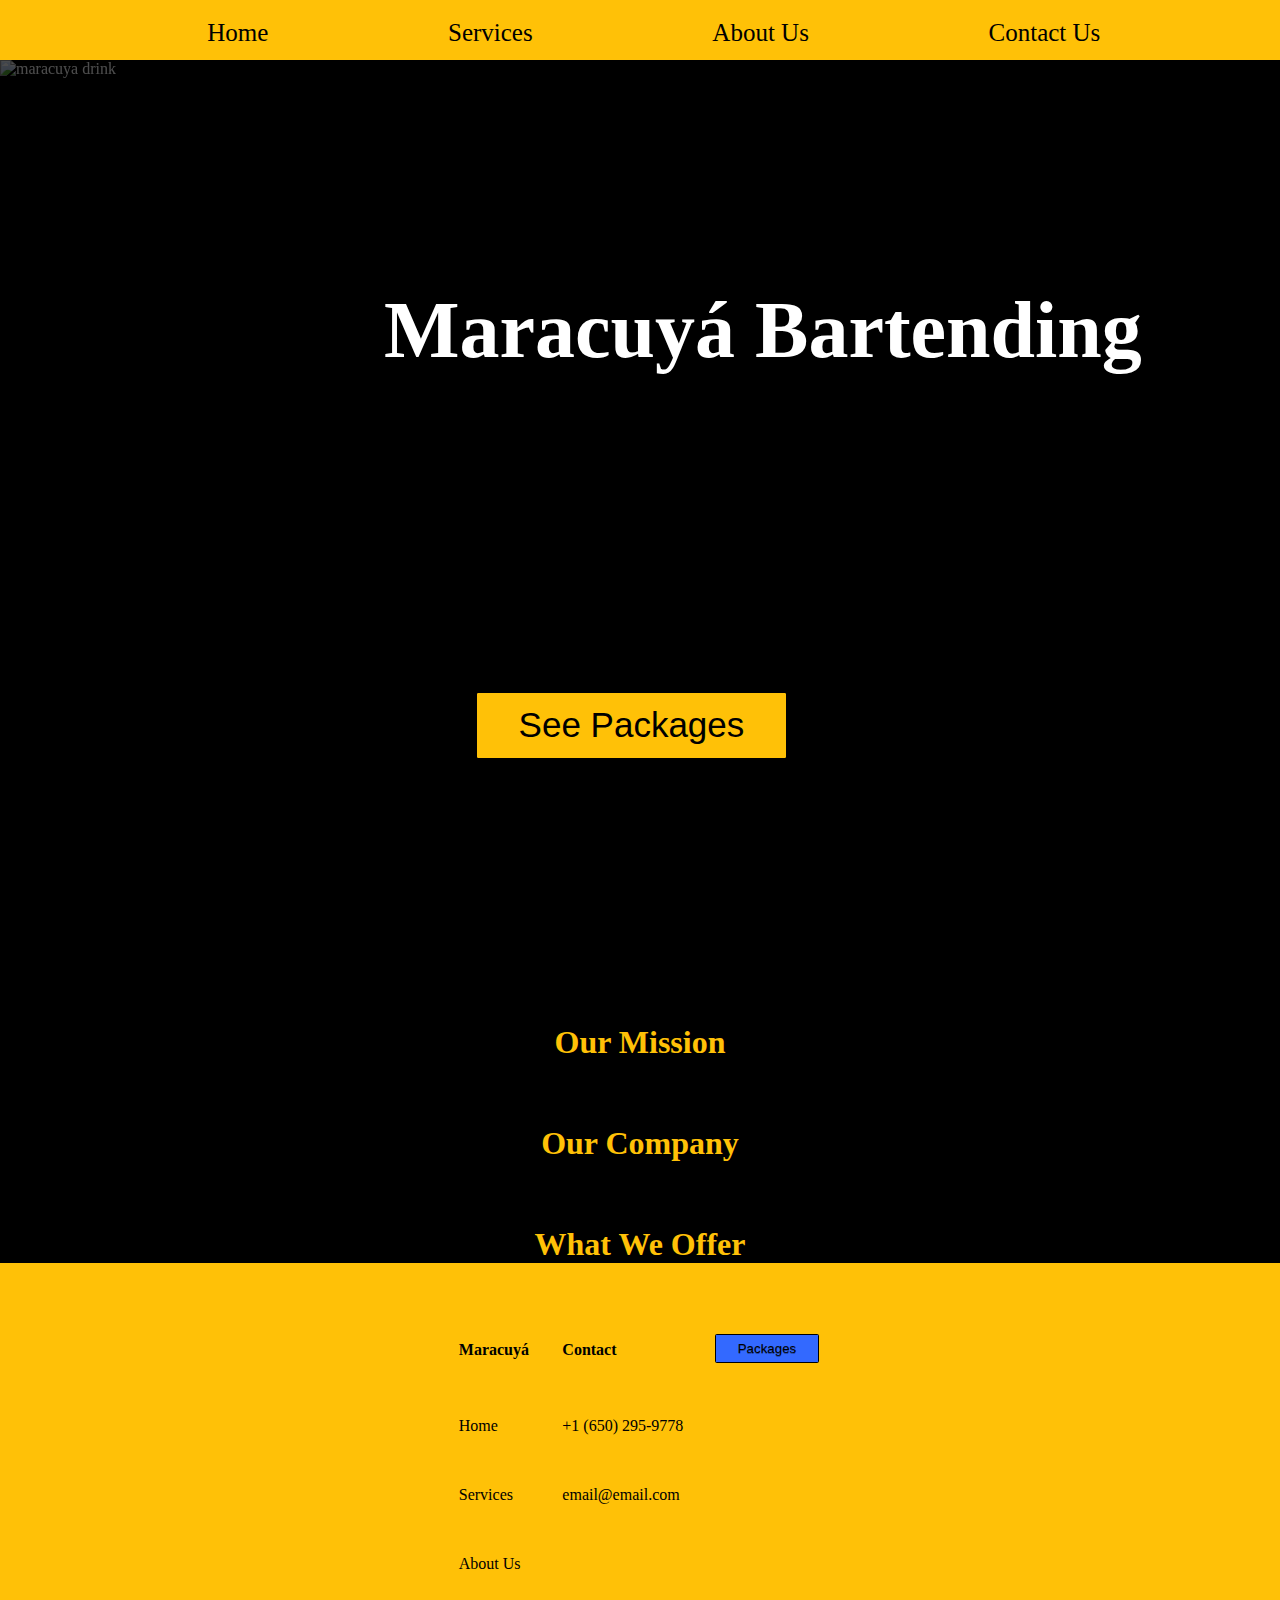
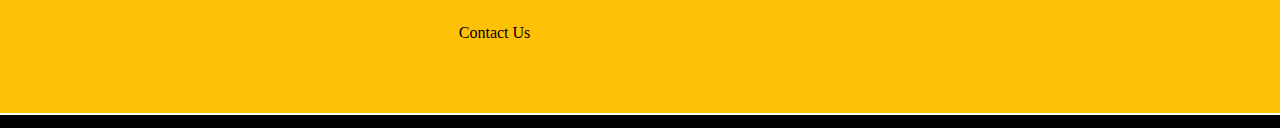
==== html/index.html @ adf3be5d "home page minus paragraphs complete" ====
<!DOCTYPE html>
<html lang="en">
<head>
    <meta charset="UTF-8">
    <meta http-equiv="X-UA-Compatible" content="IE=edge">
    <meta name="viewport" content="width=device-width, initial-scale=1.0">
    <link rel="stylesheet" href="../css/styles.css">
    <script src="../javascript/scripts.js"></script>
    <script src="https://kit.fontawesome.com/ba8259d6c3.js" crossorigin="anonymous"></script>
    <title>Maracuya Bartending</title>
</head>
<body>
    <nav>
        <ul>
            <li><a href="">Home</a></li>
            <li><a href="">Services</a></li>
            <li><a href="">About Us</a></li>
            <li><a href="">Contact Us</a></li>
        </ul>
    </nav>

    <main>
        <div class="main-page-header">
            <h1>Maracuyá Bartending</h1>
            <button type="button" class="header-buttons"><i class="fa-solid fa-champagne-glasses"></i> See Packages</button>
            <img id="intro-drink-pic" src="https://i.imgur.com/iaJ8G1S.jpg" alt="maracuya drink" height="100%" width="100%">
        </div>

        <div class="maracuya-mission-company">
            <h1>Our Mission</h1>
            <h1>Our Company</h1>    
            <h1>What We Offer</h1>
        </div>
    </main>

    <footer>
        <table>
            <thead>
              <tr>
                <th>Maracuyá</th>
                <th>Contact</th>
                <th><button id="footer-packages-button" type="button">Packages</button></th>
              </tr>
             </thead>
             <tbody>
               <tr>
                 <td><a href="">Home</a></td>
                 <td><i class="fa-solid fa-phone"></i> +1 (650) 295-9778</td>
                 <!-- <td>text1.3</td> -->
               </tr>
               <tr>
                 <td><a href="">Services</a></td>
                 <td><i class="fa-solid fa-envelope"></i> email@email.com</td>
                 <!-- <td>text2.3</td> -->
               </tr>
               <tr>
                 <td><a href="">About Us</a></td>
                 <!-- <td>text3.2</td> -->
                 <!-- <td>text3.3</td> -->
               </tr>
               <tr>
                   <td><a href="">Contact Us</a></td>
               </tr>
            </tbody>
        </table>
        <hr>
        <div class="icons">
            <i class="fa-brands fa-facebook-square fa-3x"></i>
            <i class="fa-brands fa-instagram-square fa-3x"></i>
            <i class="fa-brands fa-twitter-square fa-3x"></i>
        </div>
    </footer>
</body>
</html>
---- css/styles.css ----
:root{
    --black: #000000;
    --maracuya: #FFC107;
    --white: #FFFFFF;
}

* {
    margin: 0;
}

body {
    background-color: var(--black);
    color: var(--white);
}

/* Nav Bar */

nav {
    background-color: var(--maracuya);
    color: var(--black);
    height: 60px;
}

nav > ul {
    list-style: none;
    display: flex;
    align-items: center;
    justify-content: space-evenly;
}

nav > ul > li {
    margin: 1.5% 1% 0 0;
}

nav > ul > li > a {
    font-size: 25px;
    text-decoration: none;
    color: var(--black);
}

nav > ul > li > a:hover{
    color: white;
    text-decoration: underline;
}

/* Main  */

main {
    position: relative;
}

.main-page-header {
    height: 100vh;
    position: relative;
}

.main-page-header > h1 {
    font-size: 5em;
    z-index: 1;
    position: absolute;
    left: 30%;
    top: 25%;
}

.header-buttons {
    font-size: 35px;
    z-index: 1;
    position: absolute;
    left: 37%;
    top: 70%;
    z-index: 1;
    padding: 0.35em 1.2em;
    border: 0.1em solid black;
    background-color: var(--maracuya);
    border-radius: 0.12em;
    box-sizing: border-box;
    text-decoration: none;
    font-weight: 300;
    color: var(--black);
    text-align: center;
    transition: all 0.2s;
    margin: 0 0.3em 0.3em 0;
}

/* .main-page-header span {
    display: inline-block;
} */

/* #header-button-left {
    float: left;
}

#header-button-right {
    float: right;
} */

.main-page-header > button:hover {
    color:#000000;
    background-color: var(--white);
}

#intro-drink-pic {
    background-repeat: no-repeat;
    background-size: 100% 100%;
    filter: brightness(30%);
}

.maracuya-mission-company > h1{
    margin-top: 5%;
    text-align: center;
    color: var(--maracuya)
}

/* Footer */

footer {
    background-color: var(--maracuya);
    color: var(--black);
    height: auto;
}

footer > table {
    text-align: left;
    margin-left: auto;
    margin-right: auto;
    padding: 40px;
}
 
table {
    border-spacing: 30px;
    border-collapse: separate;
}

table tr td {
    padding-top: 20px;
}

table > tbody > tr > td > a {
    text-decoration: none;
    color: var(--black);
}

table > tbody > tr > td > a:hover {
    color: var(--white);
    text-decoration: underline;
}

#footer-packages-button {
    display: inline-block;
    padding: 0.46em 1.6em;
    border: 0.1em solid #000000;
    margin: 0 0.2em 0.2em 0;
    border-radius: 0.12em;
    box-sizing: border-box;
    text-decoration: none;
    font-weight: 300;
    color:#000000;
    text-shadow: 0 0.04em 0.04em rgba(0,0,0,0.35);
    background-color:#3369ff;
    text-align: center;
    transition: all 0.15s;
}

#footer-packages-button:hover {
    text-shadow: 0 0 2em rgba(255,255,255,1);
    color:#FFFFFF;
    border-color:#FFFFFF;
}

hr {
    border: 1px solid white;
}

.icons {
    text-align: center;
    margin-top: 1%;
}
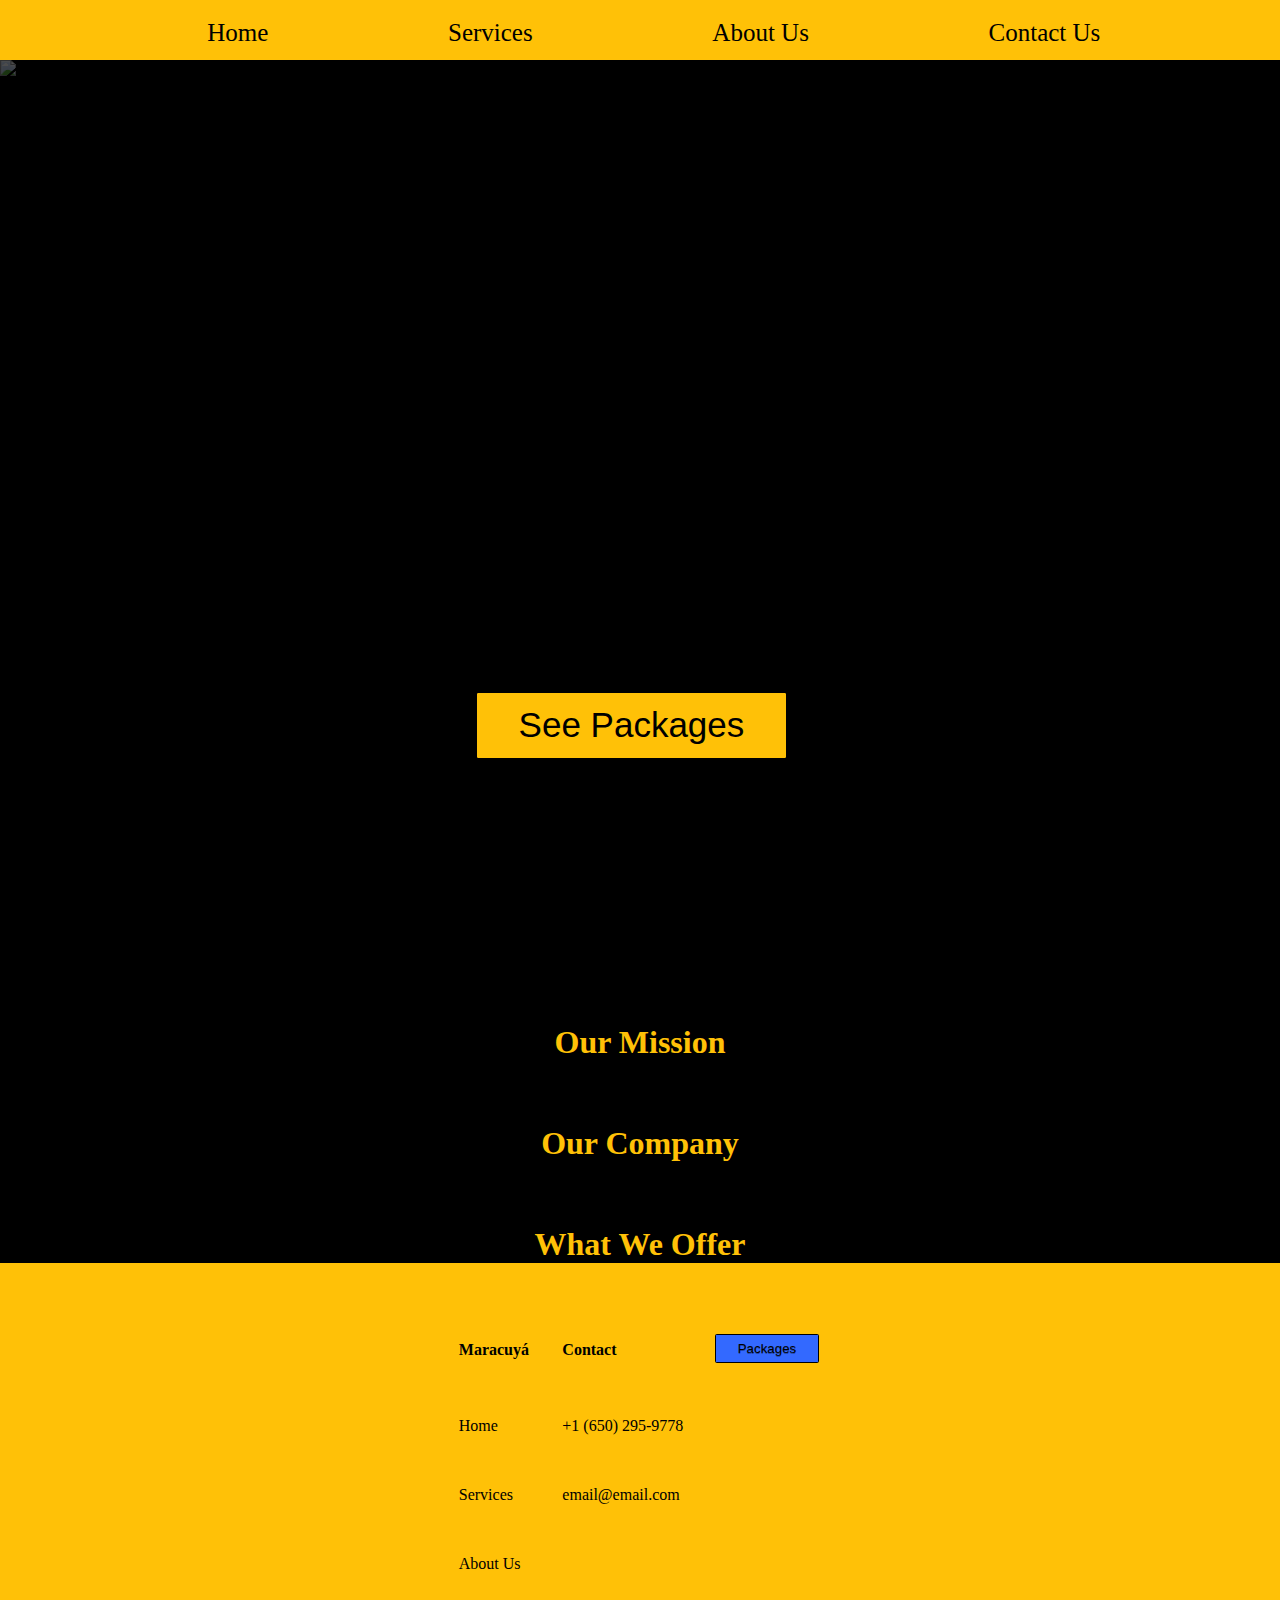
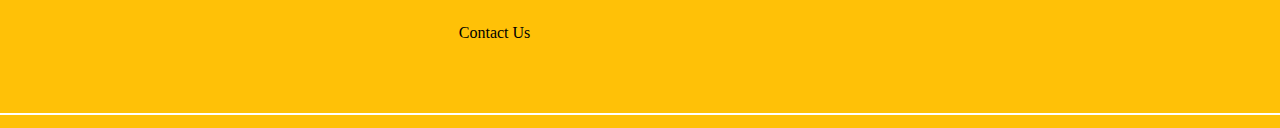
==== commit 4cba79d4: "responsive pricing table" ====
--- a/html/index.html
+++ b/html/index.html
@@ -12,10 +12,10 @@
 <body>
     <nav>
         <ul>
-            <li><a href="">Home</a></li>
-            <li><a href="">Services</a></li>
-            <li><a href="">About Us</a></li>
-            <li><a href="">Contact Us</a></li>
+            <li><a href="index.html">Home</a></li>
+            <li><a href="services.html">Services</a></li>
+            <li><a href="about.html">About Us</a></li>
+            <li><a href="contact.html">Contact Us</a></li>
         </ul>
     </nav>
 
@@ -44,22 +44,22 @@
              </thead>
              <tbody>
                <tr>
-                 <td><a href="">Home</a></td>
+                 <td><a href="index.html">Home</a></td>
                  <td><i class="fa-solid fa-phone"></i> +1 (650) 295-9778</td>
                  <!-- <td>text1.3</td> -->
                </tr>
                <tr>
-                 <td><a href="">Services</a></td>
+                 <td><a href="services.html">Services</a></td>
                  <td><i class="fa-solid fa-envelope"></i> email@email.com</td>
                  <!-- <td>text2.3</td> -->
                </tr>
                <tr>
-                 <td><a href="">About Us</a></td>
+                 <td><a href="about.html">About Us</a></td>
                  <!-- <td>text3.2</td> -->
                  <!-- <td>text3.3</td> -->
                </tr>
                <tr>
-                   <td><a href="">Contact Us</a></td>
+                   <td><a href="contact.html">Contact Us</a></td>
                </tr>
             </tbody>
         </table>
--- a/css/styles.css
+++ b/css/styles.css
@@ -10,7 +10,6 @@
 
 body {
     background-color: var(--black);
-    color: var(--white);
 }
 
 /* Nav Bar */
@@ -173,5 +172,237 @@
 
 .icons {
     text-align: center;
+    display: flex;
+    justify-content: space-around;
     margin-top: 1%;
+}
+
+/* Services Page Main */
+
+.pricing-table {
+    display: flex;
+    align-items: center;
+    justify-content: center;
+    min-height: 100vh;
+    padding: 20px;
+    background: #647df9;
+}
+
+.wrapper{
+  max-width: 1090px;
+  width: 100%;
+  /* margin: auto; */
+  display: flex;
+  flex-wrap: none;
+  justify-content: space-between;
+  border: 3px solid black;
+}
+.wrapper .table{
+  background: #fff;
+  width: calc(33% - 20px);
+  padding: 30px 30px;
+  position: relative;
+  box-shadow: 0 5px 10px rgba(0,0,0,0.1);
+}
+.table .price-section{
+  display: flex;
+  justify-content: center;
+}
+.table .price-area{
+  height: 120px;
+  width: 120px;
+  border-radius: 50%;
+  padding: 2px;
+}
+.price-area .inner-area{
+  height: 100%;
+  width: 100%;
+  border-radius: 50%;
+  border: 3px solid #fff;
+  line-height: 117px;
+  text-align: center;
+  color: #fff;
+  position: relative;
+}
+.price-area .inner-area .text{
+  font-size: 25px;
+  font-weight: 400;
+  position: absolute;
+  top: -10px;
+  left: 17px;
+}
+.price-area .inner-area .price{
+  font-size: 45px;
+  font-weight: 500;
+  margin-left: 16px;
+}
+.table .package-name{
+  width: 100%;
+  height: 2px;
+  margin: 35px 0;
+  position: relative;
+}
+.table .package-name::before{
+  position: absolute;
+  top: 50%;
+  left: 50%;
+  font-size: 25px;
+  font-weight: 500;
+  background: #fff;
+  padding: 0 15px;
+  transform: translate(-50%, -50%);
+}
+.table .features li{
+  margin-bottom: 15px;
+  list-style: none;
+  display: flex;
+  justify-content: space-between;
+}
+.features li .list-name{
+  font-size: 17px;
+  font-weight: 400;
+}
+.features li .icon{
+  font-size: 15px;
+}
+.features li .icon.check{
+  color: #2db94d;
+}
+.features li .icon.cross{
+  color: #cd3241;
+}
+.table .btn{
+  width: 100%;
+  display: flex;
+  margin-top: 35px;
+  justify-content: center;
+}
+.table .btn button{
+  width: 80%;
+  height: 50px;
+  color: #fff;
+  font-size: 20px;
+  font-weight: 500;
+  border: none;
+  outline: none;
+  border-radius: 25px;
+  cursor: pointer;
+  transition: all 0.3s ease;
+}
+.table .btn button:hover{
+  border-radius: 5px;
+}
+.basic .features li::selection{
+  background: #ffd861;
+}
+.basic ::selection,
+.basic .price-area,
+.basic .inner-area{
+  background: #ffd861;
+}
+.basic .btn button{
+  border: 2px solid #ffd861;
+  background: #fff;
+  color: #ffd861;
+}
+.basic .btn button:hover{
+  background: #ffd861;
+  color: #fff;
+}
+.premium ::selection,
+.premium .price-area,
+.premium .inner-area,
+.premium .btn button{
+  background: #a26bfa;
+}
+.premium .btn button:hover{
+  background: #833af8;
+}
+.ultimate ::selection,
+.ultimate .price-area,
+.ultimate .inner-area{
+  background: #43ef8b;
+}
+.ultimate .btn button{
+  border: 2px solid #43ef8b;
+  color: #43ef8b;
+  background: #fff;
+}
+.ultimate .btn button:hover{
+  background: #43ef8b;
+  color: #fff;
+}
+.basic .package-name{
+  background: #ffecb3;
+}
+.premium .package-name{
+  background: #d0b3ff;
+}
+.ultimate .package-name{
+  background: #baf8d4;
+}
+.basic .package-name::before{
+  content: "Basic";
+}
+.premium .package-name::before{
+  content: "Premium";
+  font-size: 24px;
+}
+.ultimate .package-name::before{
+  content: "Ultimate";
+  font-size: 24px;
+}
+@media (max-width: 1020px) {
+  .wrapper .table{
+    width: calc(50% - 20px);
+    margin-bottom: 40px;
+  }
+}
+@media (max-width: 698px) {
+  .wrapper .table{
+    width: 100%;
+  }
+}
+::selection{
+  color: #fff;
+}
+.table .ribbon{
+  width: 150px;
+  height: 150px;
+  position: absolute;
+  top: -10px;
+  left: -10px;
+  overflow: hidden;
+}
+.table .ribbon::before,
+.table .ribbon::after{
+  position: absolute;
+  content: "";
+  z-index: -1;
+  display: block;
+  border: 7px solid #4606ac;
+  border-top-color: transparent;
+  border-left-color: transparent;
+}
+.table .ribbon::before{
+  top: 0px;
+  right: 15px;
+}
+.table .ribbon::after{
+  bottom: 15px;
+  left: 0px;
+}
+.table .ribbon span{
+  position: absolute;
+  top: 30px;
+  right: 0;
+  transform: rotate(-45deg);
+  width: 200px;
+  background: #a26bfa;
+  padding: 10px 0;
+  color: #fff;
+  text-align: center;
+  font-size: 17px;
+  text-transform: uppercase;
+  box-shadow: 0 5px 10px rgba(0,0,0,0.12);
 }